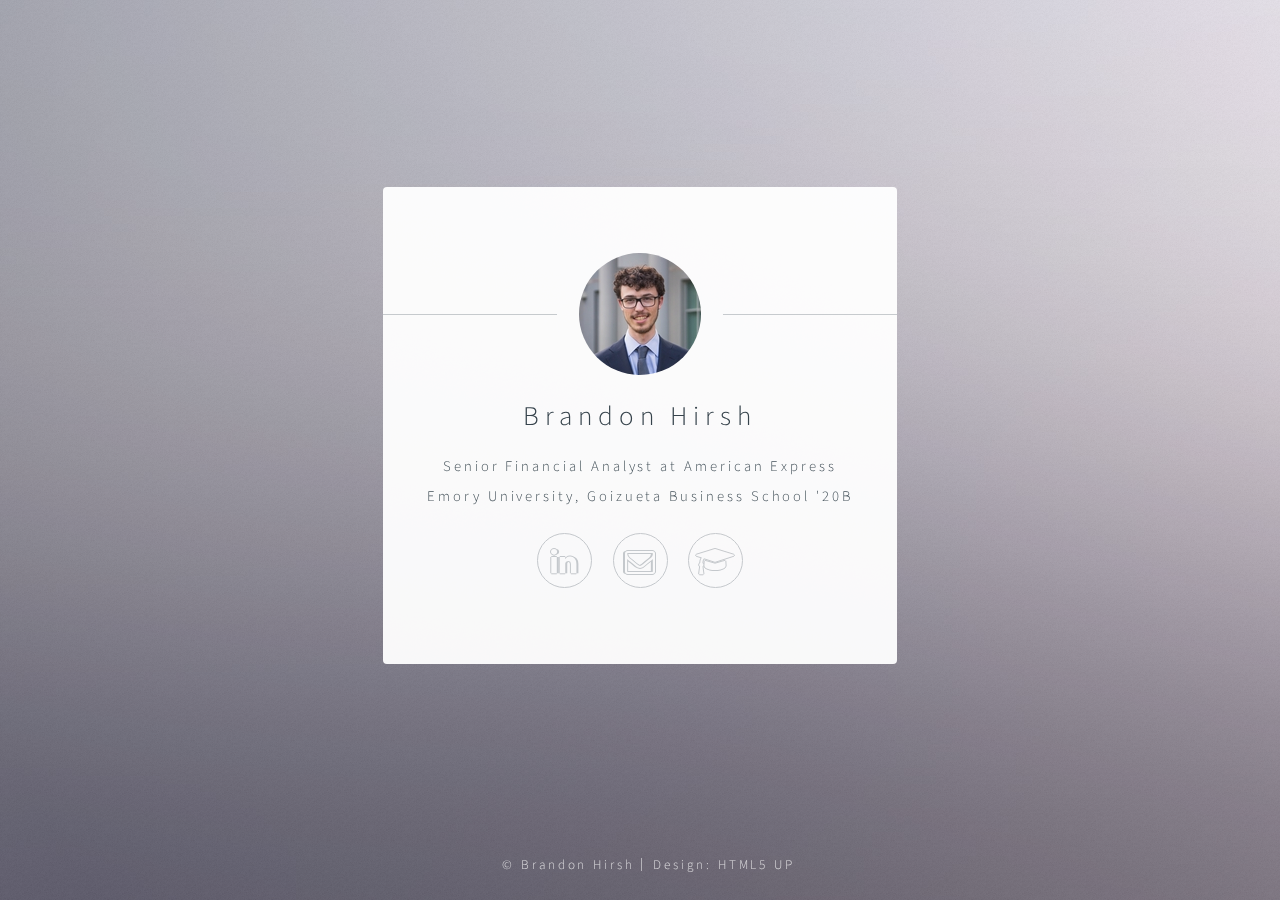
==== index.html @ d6bdaaf3 "Update index.html" ====
<!DOCTYPE HTML>
<!--
	Identity by HTML5 UP
	html5up.net | @ajlkn
	Free for personal and commercial use under the CCA 3.0 license (html5up.net/license)
-->
<html>
	<head>
		<title>BrandonHirsh.com</title>
		<meta charset="utf-8" />
		<meta name="viewport" content="width=device-width, initial-scale=1" />
		<link rel="stylesheet" href="assets/css/main.css" />
		<noscript><link rel="stylesheet" href="assets/css/noscript.css" /></noscript>
	</head>
	<body class="is-loading">

		<!-- Wrapper -->
			<div id="wrapper">

				<!-- Main -->
					<section id="main">
						<header>
							<span class="avatar"><img src="images/profilepic.jpg" alt="" /></span>
							<h1>Brandon Hirsh</h1>
							<p>Senior Financial Analyst at American Express
								<br>
							Emory University, Goizueta Business School '20B</p>
						</header>
						<footer>
							<ul class="icons">
								<li><a href="https://www.linkedin.com/in/BrandonHirsh" class="fa-linkedin">LinkedIn</a></li>
								<li><a href="contact.html" class="fa-envelope-o">Email Me</a></li>
								<li><a href="assets/pdf/BrandonHirsh_Resume.pdf" class="fa-graduation-cap">Resume</a></li>
							</ul>
						</footer>
					</section>

				<!-- Footer -->
					<footer id="footer">
						<ul class="copyright">
							<li>&copy; Brandon Hirsh</li><li>Design: <a href="http://html5up.net">HTML5 UP</a></li>
						</ul>
					</footer>

			</div>

		<!-- Scripts -->
			<script>
				if ('addEventListener' in window) {
					window.addEventListener('load', function() { document.body.className = document.body.className.replace(/\bis-loading\b/, ''); });
					document.body.className += (navigator.userAgent.match(/(MSIE|rv:11\.0)/) ? ' is-ie' : '');
				}
			</script>

	</body>
</html>
---- assets/css/main.css ----
@charset "UTF-8";
@import url(font-awesome.min.css);
@import url("http://fonts.googleapis.com/css?family=Source+Sans+Pro:300");

/*
	Identity by HTML5 UP
	html5up.net | @ajlkn
	Free for personal and commercial use under the CCA 3.0 license (html5up.net/license)
*/

/* Reset */

	html, body, div, span, applet, object, iframe, h1, h2, h3, h4, h5, h6, p, blockquote, pre, a, abbr, acronym, address, big, cite, code, del, dfn, em, img, ins, kbd, q, s, samp, small, strike, strong, sub, sup, tt, var, b, u, i, center, dl, dt, dd, ol, ul, li, fieldset, form, label, legend, table, caption, tbody, tfoot, thead, tr, th, td, article, aside, canvas, details, embed, figure, figcaption, footer, header, hgroup, menu, nav, output, ruby, section, summary, time, mark, audio, video {
		margin: 0;
		padding: 0;
		border: 0;
		font-size: 100%;
		font: inherit;
		vertical-align: baseline;
	}

	article, aside, details, figcaption, figure, footer, header, hgroup, menu, nav, section {
		display: block;
	}

	body {
		line-height: 1;
	}

	ol, ul {
		list-style: none;
	}

	blockquote, q {
		quotes: none;
	}

	blockquote:before, blockquote:after, q:before, q:after {
		content: '';
		content: none;
	}

	table {
		border-collapse: collapse;
		border-spacing: 0;
	}

	body {
		-webkit-text-size-adjust: none;
	}

/* Box Model */

	*, *:before, *:after {
		-moz-box-sizing: border-box;
		-webkit-box-sizing: border-box;
		box-sizing: border-box;
	}

/* Basic */

	@media screen and (max-width: 480px) {

		html, body {
			min-width: 320px;
		}

	}

	body.is-loading *, body.is-loading *:before, body.is-loading *:after {
		-moz-animation: none !important;
		-webkit-animation: none !important;
		-ms-animation: none !important;
		animation: none !important;
		-moz-transition: none !important;
		-webkit-transition: none !important;
		-ms-transition: none !important;
		transition: none !important;
	}

	html {
		height: 100%;
	}

	body {
		height: 100%;
		background-color: #ffffff;
        background-image: url("images/overlay.png"), -moz-linear-gradient(60deg, rgba(72, 77, 81, 0.5) 5%, rgba(236, 235, 234, 0.35)), url("../../images/bg.jpg");
		background-image: url("images/overlay.png"), -webkit-linear-gradient(60deg, rgba(72, 77, 81, 0.5) 5%, rgba(236, 235, 234, 0.35)), url("../../images/bg.jpg");
		background-image: url("images/overlay.png"), -ms-linear-gradient(60deg, rgba(72, 77, 81, 0.5) 5%, rgba(236, 235, 234, 0.35)), url("../../images/bg.jpg");
		background-image: url("images/overlay.png"), linear-gradient(60deg, rgba(72, 77, 81, 0.5) 5%, rgba(236, 235, 234, 0.35)), url("../../images/bg.jpg");
		background-repeat: repeat,			no-repeat,			no-repeat;
		background-size: 100px 100px, cover,				cover;
		background-position: top left,		center center,		bottom center;
		background-attachment: fixed,			fixed,				fixed;
	}

		body:after {
			content: '';
			display: block;
			position: fixed;
			top: 0;
			left: 0;
			width: 100%;
			height: inherit;
			opacity: 0;
			z-index: 1;
			background-color: #ffffff;
			background-image: url("images/overlay.png"), -moz-linear-gradient(60deg, rgba(255, 165, 150, 0.5) 5%, rgba(0, 228, 255, 0.35));
			background-image: url("images/overlay.png"), -webkit-linear-gradient(60deg, rgba(255, 165, 150, 0.5) 5%, rgba(0, 228, 255, 0.35));
			background-image: url("images/overlay.png"), -ms-linear-gradient(60deg, rgba(255, 165, 150, 0.5) 5%, rgba(0, 228, 255, 0.35));
			background-image: url("images/overlay.png"), linear-gradient(60deg, rgba(255, 165, 150, 0.5) 5%, rgba(0, 228, 255, 0.35));
			background-repeat: repeat,			no-repeat;
			background-size: 100px 100px, cover;
			background-position: top left,		center center;
			-moz-transition: opacity 1.75s ease-out;
			-webkit-transition: opacity 1.75s ease-out;
			-ms-transition: opacity 1.75s ease-out;
			transition: opacity 1.75s ease-out;
		}

		body.is-loading:after {
			opacity: 1;
		}

/* Type */

	body, input, select, textarea {
		color: #414f57;
		font-family: "Source Sans Pro", Helvetica, sans-serif;
		font-size: 14pt;
		font-weight: 300;
		line-height: 2;
		letter-spacing: 0.2em;
	}

		@media screen and (max-width: 1680px) {

			body, input, select, textarea {
				font-size: 11pt;
			}

		}

		@media screen and (max-width: 480px) {

			body, input, select, textarea {
				font-size: 10pt;
				line-height: 1.75;
			}

		}

	a {
		-moz-transition: color 0.2s ease, border-color 0.2s ease;
		-webkit-transition: color 0.2s ease, border-color 0.2s ease;
		-ms-transition: color 0.2s ease, border-color 0.2s ease;
		transition: color 0.2s ease, border-color 0.2s ease;
		color: inherit;
		text-decoration: none;
	}

		a:before {
			-moz-transition: color 0.2s ease, text-shadow 0.2s ease;
			-webkit-transition: color 0.2s ease, text-shadow 0.2s ease;
			-ms-transition: color 0.2s ease, text-shadow 0.2s ease;
			transition: color 0.2s ease, text-shadow 0.2s ease;
		}

		a:hover {
			color: #ff7496;
		}

	strong, b {
		color: #313f47;
	}

	em, i {
		font-style: italic;
	}

	p {
		margin: 0 0 1.5em 0;
	}

	h1, h2, h3, h4, h5, h6 {
		color: #313f47;
		line-height: 1.5;
		margin: 0 0 0.75em 0;
	}

		h1 a, h2 a, h3 a, h4 a, h5 a, h6 a {
			color: inherit;
			text-decoration: none;
		}

	h1 {
		font-size: 1.85em;
		letter-spacing: 0.22em;
		margin: 0 0 0.525em 0;
	}

	h2 {
		font-size: 1.25em;
	}

	h3 {
		font-size: 1em;
	}

	h4 {
		font-size: 1em;
	}

	h5 {
		font-size: 1em;
	}

	h6 {
		font-size: 1em;
	}

	@media screen and (max-width: 480px) {

		h1 {
			font-size: 1.65em;
		}

	}

	sub {
		font-size: 0.8em;
		position: relative;
		top: 0.5em;
	}

	sup {
		font-size: 0.8em;
		position: relative;
		top: -0.5em;
	}

	hr {
		border: 0;
		border-bottom: solid 1px #c8cccf;
		margin: 3em 0;
	}

/* Form */

	form {
		margin: 0 0 1.5em 0;
	}

		form > .field {
			margin: 0 0 1.5em 0;
		}

			form > .field > :last-child {
				margin-bottom: 0;
			}

	label {
		color: #313f47;
		display: block;
		font-size: 0.9em;
		margin: 0 0 0.75em 0;
	}

	input[type="text"],
	input[type="password"],
	input[type="email"],
	input[type="tel"],
	select,
	textarea {
		-moz-appearance: none;
		-webkit-appearance: none;
		-ms-appearance: none;
		appearance: none;
		border-radius: 4px;
		border: solid 1px #c8cccf;
		color: inherit;
		display: block;
		outline: 0;
		padding: 0 1em;
		text-decoration: none;
		width: 100%;
	}

		input[type="text"]:invalid,
		input[type="password"]:invalid,
		input[type="email"]:invalid,
		input[type="tel"]:invalid,
		select:invalid,
		textarea:invalid {
			box-shadow: none;
		}

		input[type="text"]:focus,
		input[type="password"]:focus,
		input[type="email"]:focus,
		input[type="tel"]:focus,
		select:focus,
		textarea:focus {
			border-color: #ff7496;
		}

	.select-wrapper {
		text-decoration: none;
		display: block;
		position: relative;
	}

		.select-wrapper:before {
			content: "";
			-moz-osx-font-smoothing: grayscale;
			-webkit-font-smoothing: antialiased;
			font-family: FontAwesome;
			font-style: normal;
			font-weight: normal;
			text-transform: none !important;
		}

		.select-wrapper:before {
			color: #c8cccf;
			display: block;
			height: 2.75em;
			line-height: 2.75em;
			pointer-events: none;
			position: absolute;
			right: 0;
			text-align: center;
			top: 0;
			width: 2.75em;
		}

		.select-wrapper select::-ms-expand {
			display: none;
		}

	input[type="text"],
	input[type="password"],
	input[type="email"],
	select {
		height: 2.75em;
	}

	textarea {
		padding: 0.75em 1em;
	}

	input[type="checkbox"],
	input[type="radio"] {
		-moz-appearance: none;
		-webkit-appearance: none;
		-ms-appearance: none;
		appearance: none;
		display: block;
		float: left;
		margin-right: -2em;
		opacity: 0;
		width: 1em;
		z-index: -1;
	}

		input[type="checkbox"] + label,
		input[type="radio"] + label {
			text-decoration: none;
			color: #414f57;
			cursor: pointer;
			display: inline-block;
			font-size: 1em;
			font-weight: 300;
			padding-left: 2.4em;
			padding-right: 0.75em;
			position: relative;
		}

			input[type="checkbox"] + label:before,
			input[type="radio"] + label:before {
				-moz-osx-font-smoothing: grayscale;
				-webkit-font-smoothing: antialiased;
				font-family: FontAwesome;
				font-style: normal;
				font-weight: normal;
				text-transform: none !important;
			}

			input[type="checkbox"] + label:before,
			input[type="radio"] + label:before {
				border-radius: 4px;
				border: solid 1px #c8cccf;
				content: '';
				display: inline-block;
				height: 1.65em;
				left: 0;
				line-height: 1.58125em;
				position: absolute;
				text-align: center;
				top: 0.15em;
				width: 1.65em;
			}

		input[type="checkbox"]:checked + label:before,
		input[type="radio"]:checked + label:before {
			color: #ff7496;
			content: '\f00c';
		}

		input[type="checkbox"]:focus + label:before,
		input[type="radio"]:focus + label:before {
			border-color: #ff7496;
		}

	input[type="checkbox"] + label:before {
		border-radius: 4px;
	}

	input[type="radio"] + label:before {
		border-radius: 100%;
	}

	::-webkit-input-placeholder {
		color: #616f77 !important;
		opacity: 1.0;
	}

	:-moz-placeholder {
		color: #616f77 !important;
		opacity: 1.0;
	}

	::-moz-placeholder {
		color: #616f77 !important;
		opacity: 1.0;
	}

	:-ms-input-placeholder {
		color: #616f77 !important;
		opacity: 1.0;
	}

	.formerize-placeholder {
		color: #616f77 !important;
		opacity: 1.0;
	}

/* Icon */

	.icon {
		text-decoration: none;
		position: relative;
		border-bottom: none;
	}

		.icon:before {
			-moz-osx-font-smoothing: grayscale;
			-webkit-font-smoothing: antialiased;
			font-family: FontAwesome;
			font-style: normal;
			font-weight: normal;
			text-transform: none !important;
		}

		.icon > .label {
			display: none;
		}

/* List */

	ol {
		list-style: decimal;
		margin: 0 0 1.5em 0;
		padding-left: 1.25em;
	}

		ol li {
			padding-left: 0.25em;
		}

	ul {
		list-style: disc;
		margin: 0 0 1.5em 0;
		padding-left: 1em;
	}

		ul li {
			padding-left: 0.5em;
		}

		ul.alt {
			list-style: none;
			padding-left: 0;
		}

			ul.alt li {
				border-top: solid 1px #c8cccf;
				padding: 0.5em 0;
			}

				ul.alt li:first-child {
					border-top: 0;
					padding-top: 0;
				}

		ul.icons {
			cursor: default;
			list-style: none;
			padding-left: 0;
			margin-top: -0.675em;
		}

			ul.icons li {
				display: inline-block;
				padding: 0.675em 0.5em;
			}

				ul.icons li a {
					text-decoration: none;
					position: relative;
					display: block;
					width: 3.75em;
					height: 3.75em;
					border-radius: 100%;
					border: solid 1px #c8cccf;
					line-height: 3.75em;
					overflow: hidden;
					text-align: center;
					text-indent: 3.75em;
					white-space: nowrap;
				}

					ul.icons li a:before {
						-moz-osx-font-smoothing: grayscale;
						-webkit-font-smoothing: antialiased;
						font-family: FontAwesome;
						font-style: normal;
						font-weight: normal;
						text-transform: none !important;
					}

					ul.icons li a:before {
						color: #ffffff;
						text-shadow: 1.25px 0px 0px #c8cccf, -1.25px 0px 0px #c8cccf, 0px 1.25px 0px #c8cccf, 0px -1.25px 0px #c8cccf;
					}

					ul.icons li a:hover:before {
						text-shadow: 1.25px 0px 0px #ff7496, -1.25px 0px 0px #ff7496, 0px 1.25px 0px #ff7496, 0px -1.25px 0px #ff7496;
					}

					ul.icons li a:before {
						position: absolute;
						top: 0;
						left: 0;
						width: inherit;
						height: inherit;
						font-size: 1.85rem;
						line-height: inherit;
						text-align: center;
						text-indent: 0;
					}

					ul.icons li a:hover {
						border-color: #ff7496;
					}

			@media screen and (max-width: 480px) {

				ul.icons li a:before {
					font-size: 1.5rem;
				}

			}

		ul.actions {
			cursor: default;
			list-style: none;
			padding-left: 0;
		}

			ul.actions li {
				display: inline-block;
				padding: 0 0.75em 0 0;
				vertical-align: middle;
			}

				ul.actions li:last-child {
					padding-right: 0;
				}

	dl {
		margin: 0 0 1.5em 0;
	}

		dl dt {
			display: block;
			margin: 0 0 0.75em 0;
		}

		dl dd {
			margin-left: 1.5em;
		}

/* Button */

	input[type="submit"],
	input[type="reset"],
	input[type="button"],
	button,
	.button {
		-moz-appearance: none;
		-webkit-appearance: none;
		-ms-appearance: none;
		appearance: none;
		-moz-transition: background-color 0.2s ease-in-out, border-color 0.2s ease-in-out, color 0.2s ease-in-out;
		-webkit-transition: background-color 0.2s ease-in-out, border-color 0.2s ease-in-out, color 0.2s ease-in-out;
		-ms-transition: background-color 0.2s ease-in-out, border-color 0.2s ease-in-out, color 0.2s ease-in-out;
		transition: background-color 0.2s ease-in-out, border-color 0.2s ease-in-out, color 0.2s ease-in-out;
		display: inline-block;
		height: 2.75em;
		line-height: 2.75em;
		padding: 0 1.5em;
		background-color: transparent;
		border-radius: 4px;
		border: solid 1px #c8cccf;
		color: #414f57 !important;
		cursor: pointer;
		text-align: center;
		text-decoration: none;
		white-space: nowrap;
	}

		input[type="submit"]:hover,
		input[type="reset"]:hover,
		input[type="button"]:hover,
		button:hover,
		.button:hover {
			border-color: #ff7496;
			color: #ff7496 !important;
		}

		input[type="submit"].icon,
		input[type="reset"].icon,
		input[type="button"].icon,
		button.icon,
		.button.icon {
			padding-left: 1.35em;
		}

			input[type="submit"].icon:before,
			input[type="reset"].icon:before,
			input[type="button"].icon:before,
			button.icon:before,
			.button.icon:before {
				margin-right: 0.5em;
			}

		input[type="submit"].fit,
		input[type="reset"].fit,
		input[type="button"].fit,
		button.fit,
		.button.fit {
			display: block;
			width: 100%;
			margin: 0 0 0.75em 0;
		}

		input[type="submit"].small,
		input[type="reset"].small,
		input[type="button"].small,
		button.small,
		.button.small {
			font-size: 0.8em;
		}

		input[type="submit"].big,
		input[type="reset"].big,
		input[type="button"].big,
		button.big,
		.button.big {
			font-size: 1.35em;
		}

		input[type="submit"].disabled, input[type="submit"]:disabled,
		input[type="reset"].disabled,
		input[type="reset"]:disabled,
		input[type="button"].disabled,
		input[type="button"]:disabled,
		button.disabled,
		button:disabled,
		.button.disabled,
		.button:disabled {
			-moz-pointer-events: none;
			-webkit-pointer-events: none;
			-ms-pointer-events: none;
			pointer-events: none;
			opacity: 0.5;
		}

/* Main */

	#main {
		position: relative;
		max-width: 100%;
		min-width: 27em;
		padding: 4.5em 3em 3em 3em ;
		background: #ffffff;
		border-radius: 4px;
		cursor: default;
		opacity: 0.95;
		text-align: center;
		-moz-transform-origin: 50% 50%;
		-webkit-transform-origin: 50% 50%;
		-ms-transform-origin: 50% 50%;
		transform-origin: 50% 50%;
		-moz-transform: rotateX(0deg);
		-webkit-transform: rotateX(0deg);
		-ms-transform: rotateX(0deg);
		transform: rotateX(0deg);
		-moz-transition: opacity 1s ease, -moz-transform 1s ease;
		-webkit-transition: opacity 1s ease, -webkit-transform 1s ease;
		-ms-transition: opacity 1s ease, -ms-transform 1s ease;
		transition: opacity 1s ease, transform 1s ease;
	}

		#main .avatar {
			position: relative;
			display: block;
			margin-bottom: 1.5em;
		}

			#main .avatar img {
				display: block;
				margin: 0 auto;
				border-radius: 100%;
				box-shadow: 0 0 0 1.5em #ffffff;
			}

			#main .avatar:before {
				content: '';
				display: block;
				position: absolute;
				top: 50%;
				left: -3em;
				width: calc(100% + 6em);
				height: 1px;
				z-index: -1;
				background: #c8cccf;
			}

		@media screen and (max-width: 480px) {

			#main {
				min-width: 0;
				width: 100%;
				padding: 4em 2em 2.5em 2em ;
			}

				#main .avatar:before {
					left: -2em;
					width: calc(100% + 4em);
				}

		}

		body.is-loading #main {
			opacity: 0;
			-moz-transform: rotateX(15deg);
			-webkit-transform: rotateX(15deg);
			-ms-transform: rotateX(15deg);
			transform: rotateX(15deg);
		}

/* Footer */

	#footer {
		-moz-align-self: -moz-flex-end;
		-webkit-align-self: -webkit-flex-end;
		-ms-align-self: -ms-flex-end;
		align-self: flex-end;
		width: 100%;
		padding: 1.5em 0 0 0;
		color: rgba(255, 255, 255, 0.75);
		cursor: default;
		text-align: center;
	}

		#footer .copyright {
			margin: 0;
			padding: 0;
			font-size: 0.9em;
			list-style: none;
		}

			#footer .copyright li {
				display: inline-block;
				margin: 0 0 0 0.45em;
				padding: 0 0 0 0.85em;
				border-left: solid 1px rgba(255, 255, 255, 0.5);
				line-height: 1;
			}

				#footer .copyright li:first-child {
					border-left: 0;
				}

/* Wrapper */

	#wrapper {
		display: -moz-flex;
		display: -webkit-flex;
		display: -ms-flex;
		display: flex;
		-moz-align-items: center;
		-webkit-align-items: center;
		-ms-align-items: center;
		align-items: center;
		-moz-justify-content: space-between;
		-webkit-justify-content: space-between;
		-ms-justify-content: space-between;
		justify-content: space-between;
		-moz-flex-direction: column;
		-webkit-flex-direction: column;
		-ms-flex-direction: column;
		flex-direction: column;
		-moz-perspective: 1000px;
		-webkit-perspective: 1000px;
		-ms-perspective: 1000px;
		perspective: 1000px;
		position: relative;
		min-height: 100%;
		padding: 1.5em;
		z-index: 2;
	}

		#wrapper > * {
			z-index: 1;
		}

		#wrapper:before {
			content: '';
			display: block;
		}

		@media screen and (max-width: 360px) {

			#wrapper {
				padding: 0.75em;
			}

		}

		body.is-ie #wrapper {
			height: 100%;
		}
---- assets/css/noscript.css ----
/*
	Identity by HTML5 UP
	html5up.net | @ajlkn
	Free for personal and commercial use under the CCA 3.0 license (html5up.net/license)
*/

/* Basic */

	body:after {
		display: none;
	}

/* Main */

	#main {
		-moz-transform: none !important;
		-webkit-transform: none !important;
		-ms-transform: none !important;
		transform: none !important;
		opacity: 1 !important;
	}
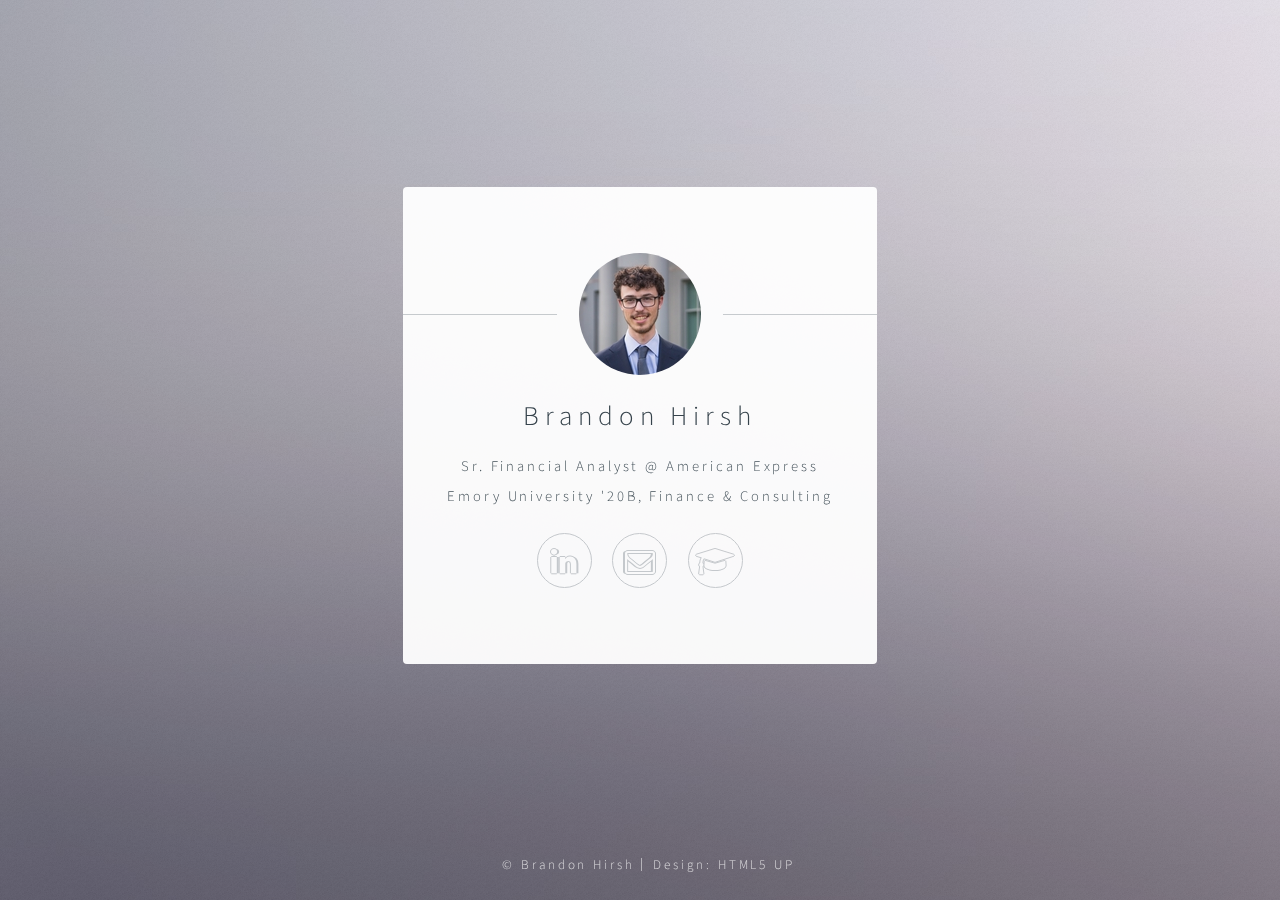
==== commit 67300131: "Update index.html" ====
--- a/index.html
+++ b/index.html
@@ -22,9 +22,9 @@
 						<header>
 							<span class="avatar"><img src="images/profilepic.jpg" alt="" /></span>
 							<h1>Brandon Hirsh</h1>
-							<p>Senior Financial Analyst at American Express
+							<p>Sr. Financial Analyst @ American Express
 								<br>
-							Emory University, Goizueta Business School '20B</p>
+							Emory University '20B, Finance & Consulting</p>
 						</header>
 						<footer>
 							<ul class="icons">
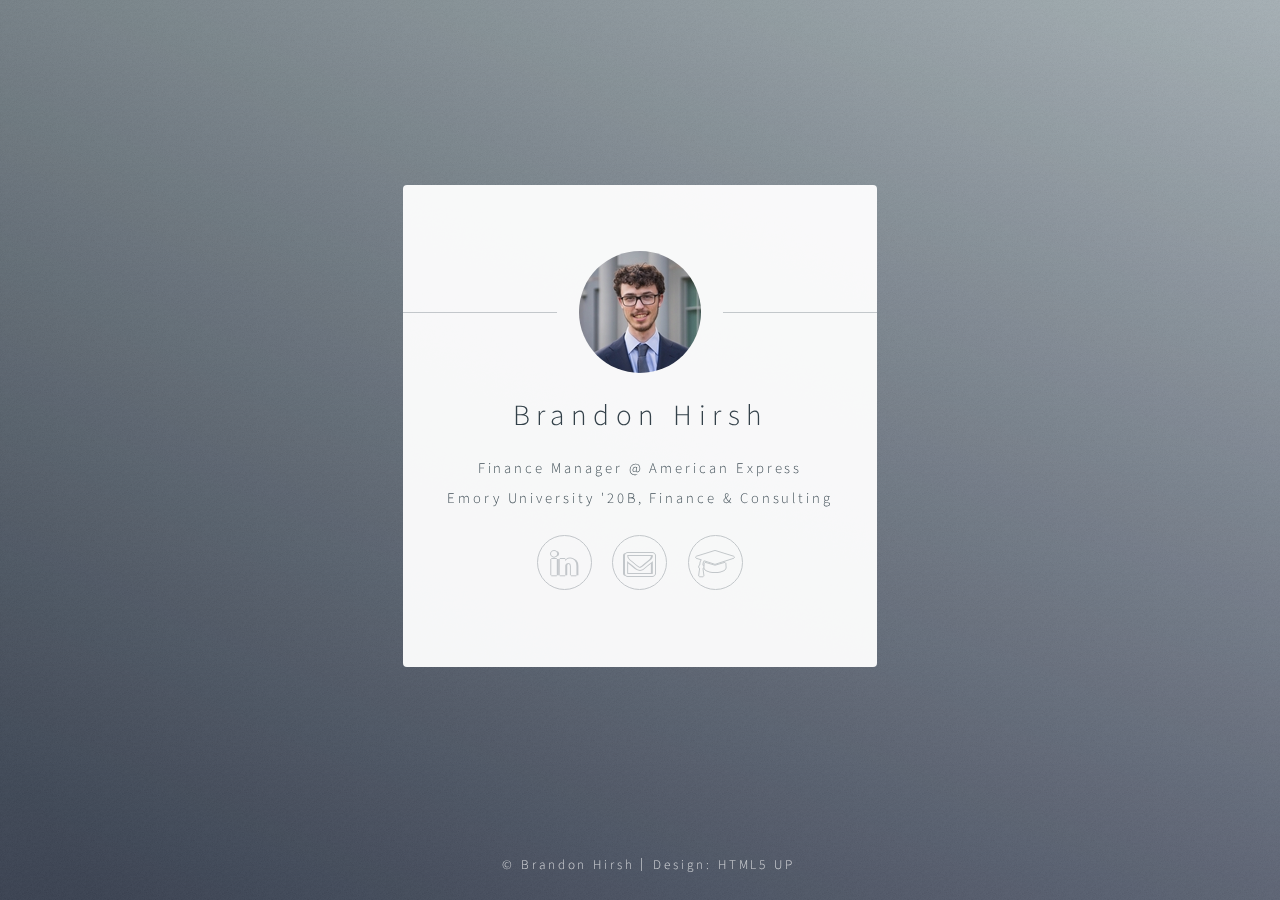
==== commit 9d3e970e: "Update index.html" ====
--- a/index.html
+++ b/index.html
@@ -22,7 +22,7 @@
 						<header>
 							<span class="avatar"><img src="images/profilepic.jpg" alt="" /></span>
 							<h1>Brandon Hirsh</h1>
-							<p>Sr. Financial Analyst @ American Express
+							<p>Finance Manager @ American Express
 								<br>
 							Emory University '20B, Finance & Consulting</p>
 						</header>
--- a/assets/css/main.css
+++ b/assets/css/main.css
@@ -195,7 +195,7 @@
 		}
 
 	h1 {
-		font-size: 1.85em;
+		font-size: 2em;
 		letter-spacing: 0.22em;
 		margin: 0 0 0.525em 0;
 	}
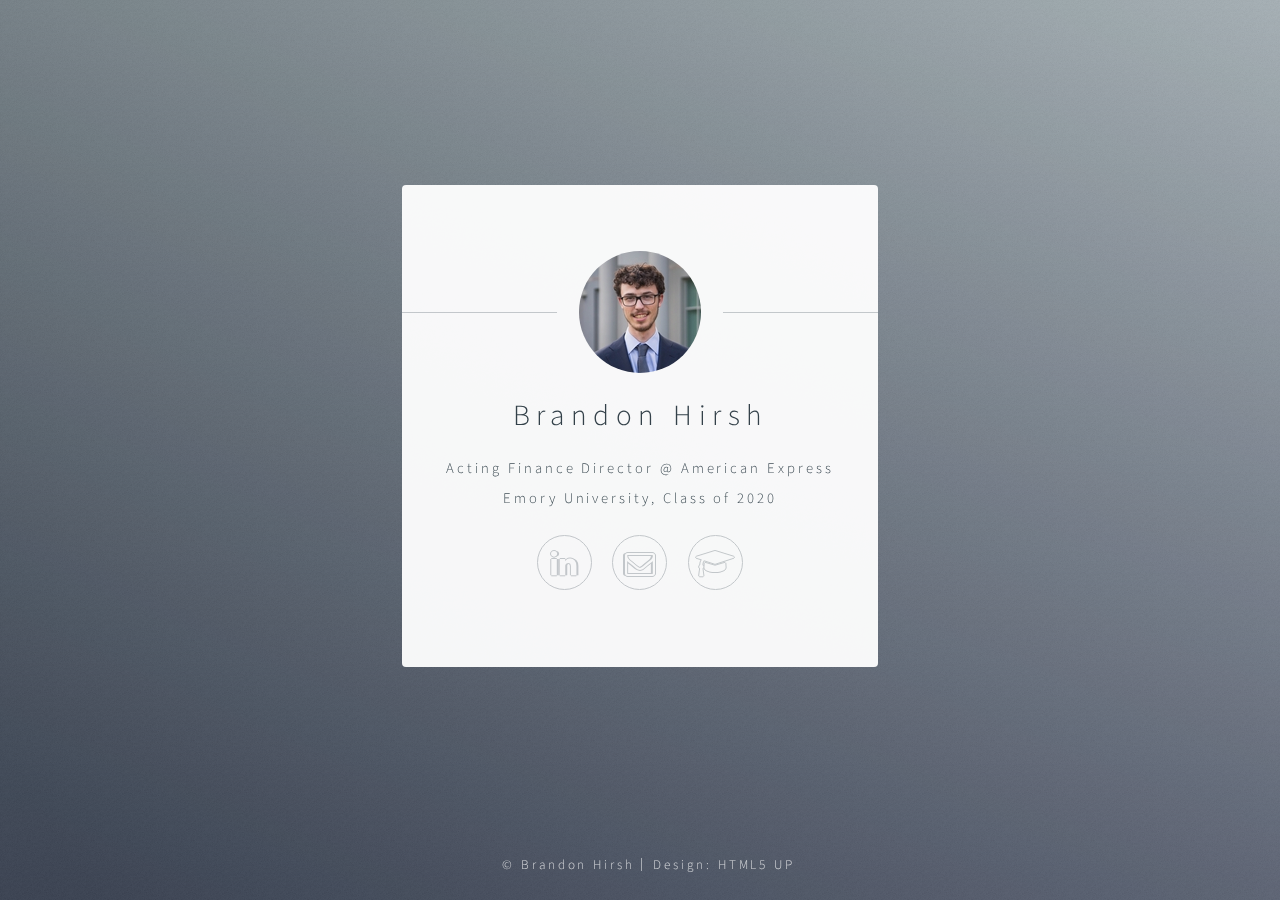
==== commit 5b371cad: "Update index.html" ====
--- a/index.html
+++ b/index.html
@@ -22,9 +22,9 @@
 						<header>
 							<span class="avatar"><img src="images/profilepic.jpg" alt="" /></span>
 							<h1>Brandon Hirsh</h1>
-							<p>Finance Manager @ American Express
+							<p>Acting Finance Director @ American Express
 								<br>
-							Emory University '20B, Finance & Consulting</p>
+							Emory University, Class of 2020</p>
 						</header>
 						<footer>
 							<ul class="icons">
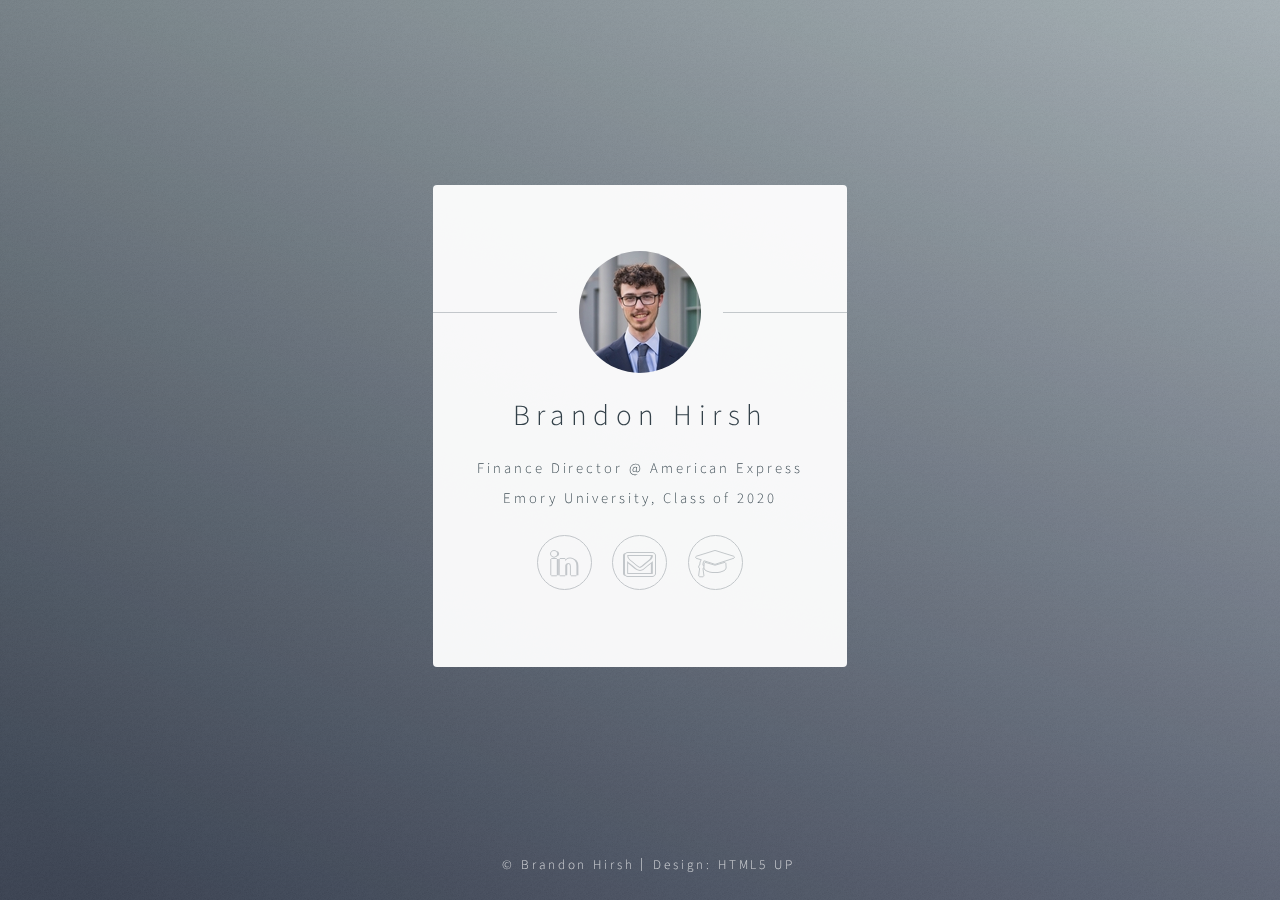
==== commit 0e42eb21: "Update index.html" ====
--- a/index.html
+++ b/index.html
@@ -22,7 +22,7 @@
 						<header>
 							<span class="avatar"><img src="images/profilepic.jpg" alt="" /></span>
 							<h1>Brandon Hirsh</h1>
-							<p>Acting Finance Director @ American Express
+							<p>Finance Director @ American Express
 								<br>
 							Emory University, Class of 2020</p>
 						</header>
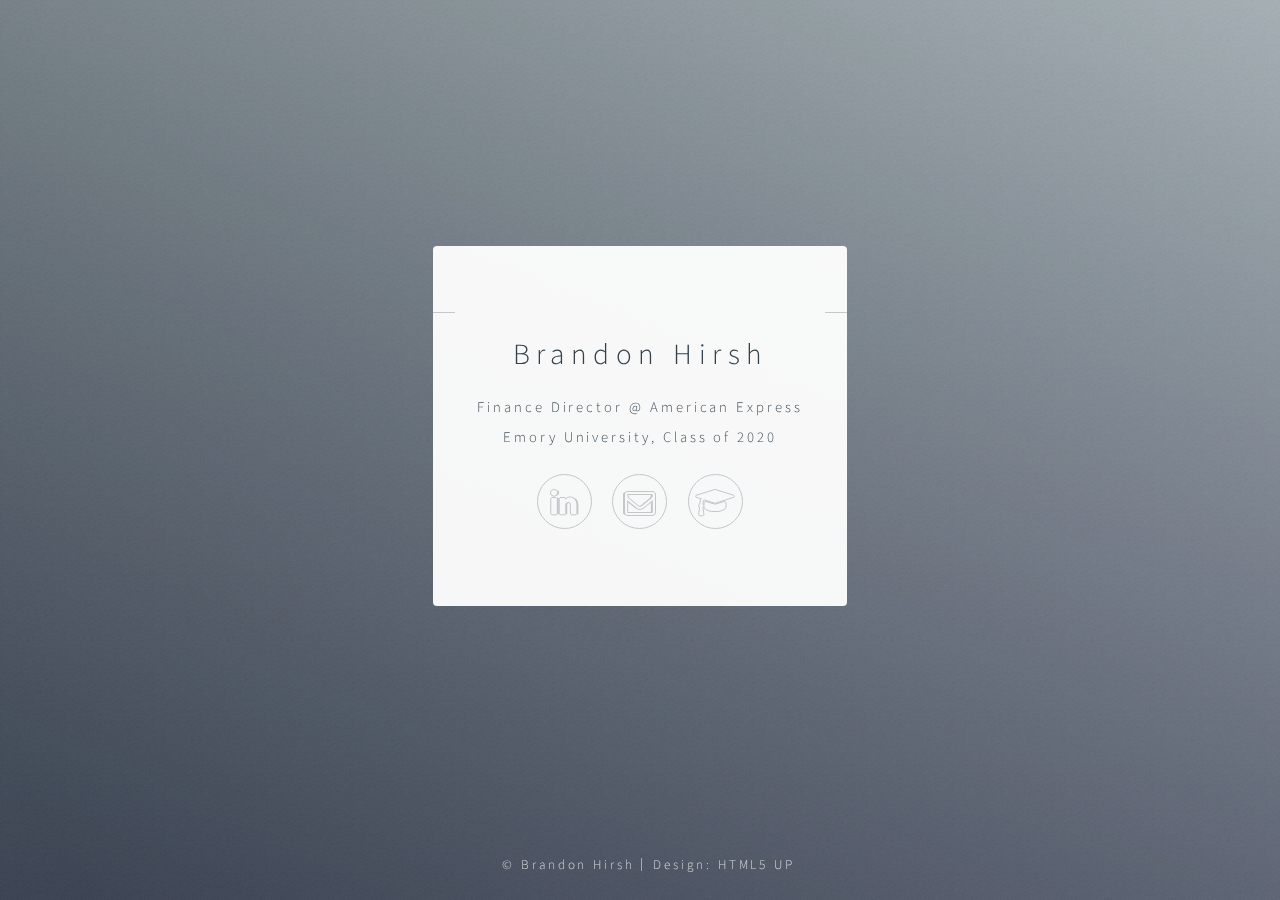
==== commit 3c2a8ff8: "Update profile pic and index.html" ====
--- a/index.html
+++ b/index.html
@@ -20,7 +20,7 @@
 				<!-- Main -->
 					<section id="main">
 						<header>
-							<span class="avatar"><img src="images/profilepic.jpg" alt="" /></span>
+							<span class="avatar"><img src="images/profilepic1.jpg" alt="" /></span>
 							<h1>Brandon Hirsh</h1>
 							<p>Finance Director @ American Express
 								<br>
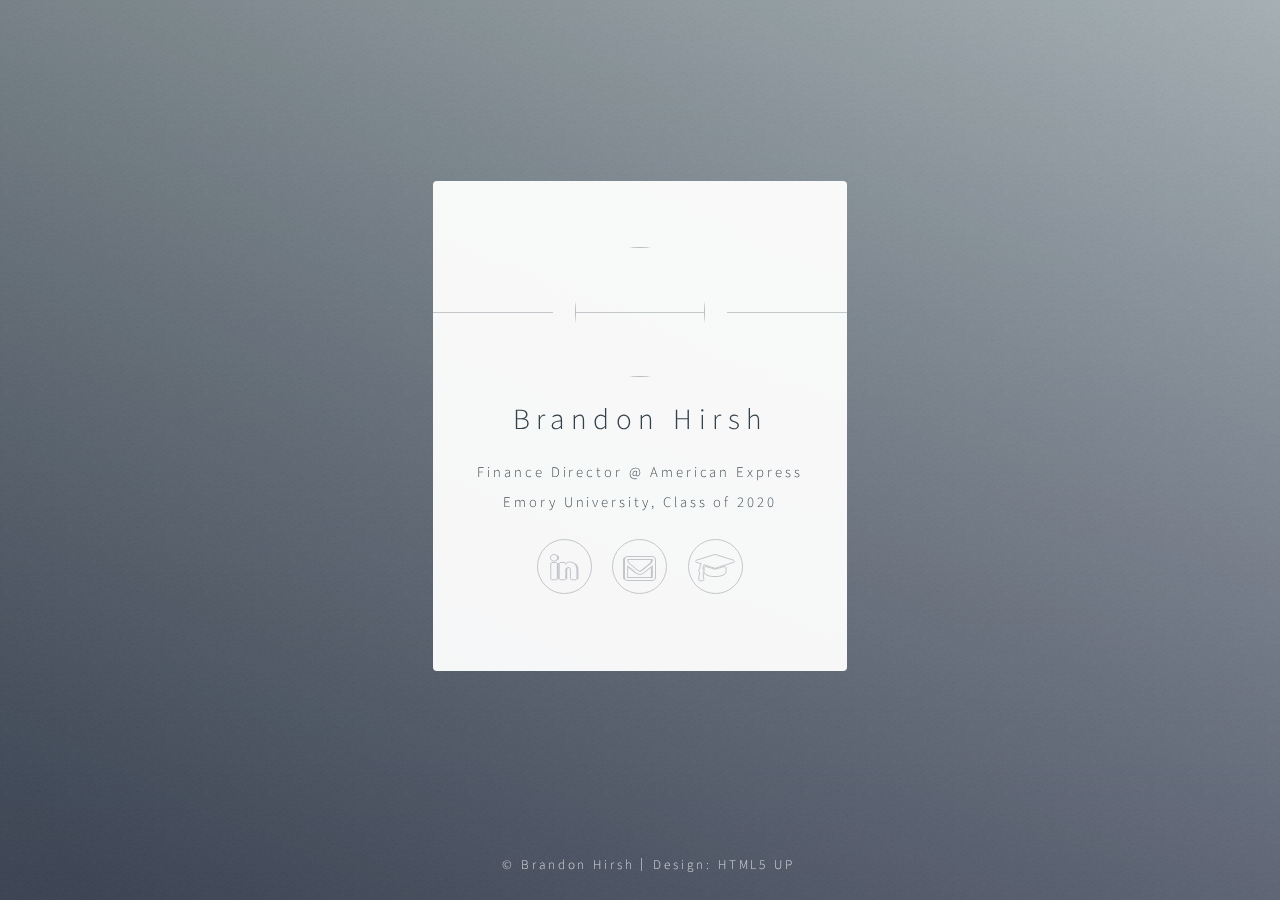
==== commit 1c9db63e: "Update profile pic size" ====
--- a/index.html
+++ b/index.html
@@ -20,7 +20,7 @@
 				<!-- Main -->
 					<section id="main">
 						<header>
-							<span class="avatar"><img src="images/profilepic1.jpg" alt="" /></span>
+							<span class="avatar"><img src="images/profilepic1.jpg" width="130" height="130" alt="" /></span>
 							<h1>Brandon Hirsh</h1>
 							<p>Finance Director @ American Express
 								<br>
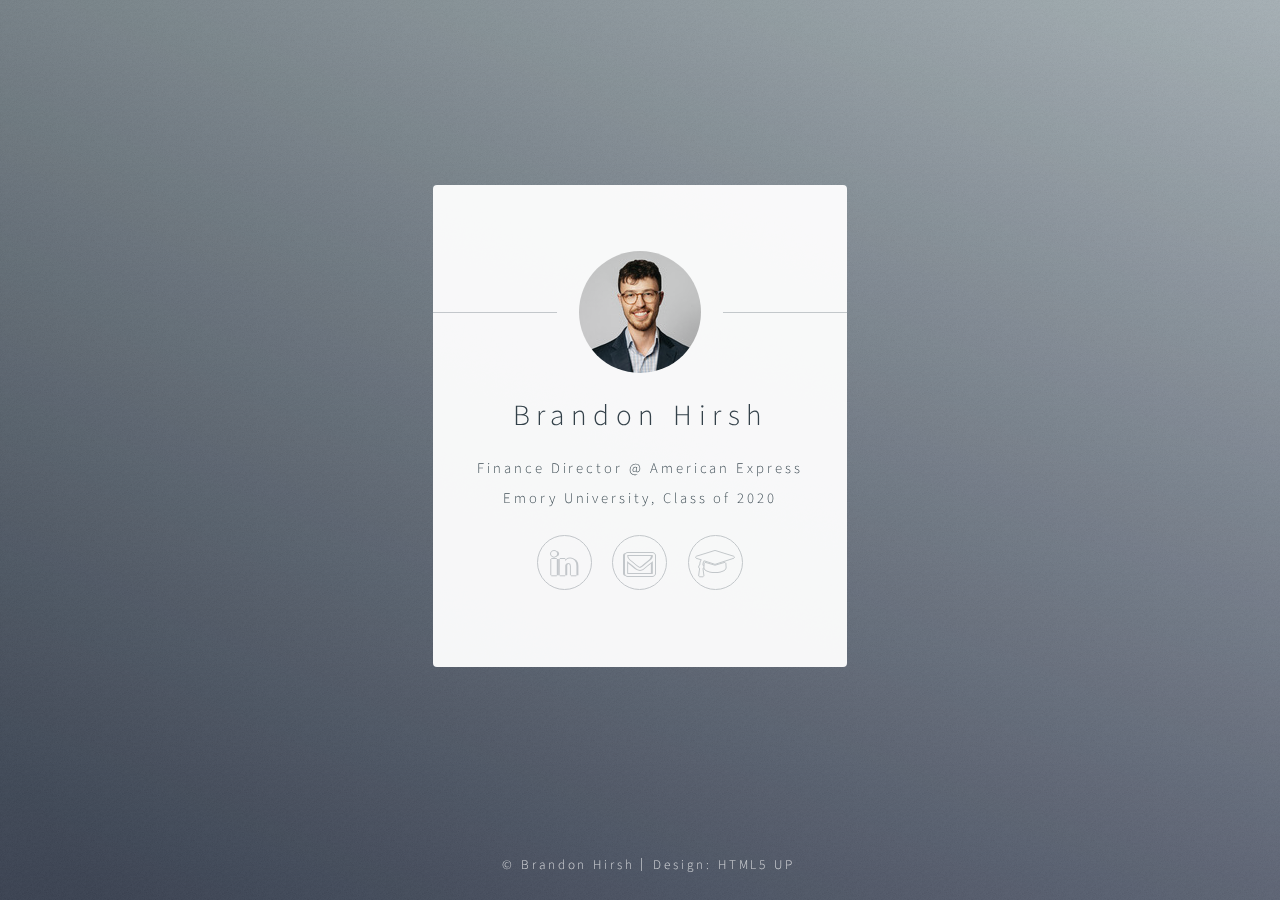
==== commit 65cead18: "Fixing profile pic size" ====
--- a/index.html
+++ b/index.html
@@ -20,7 +20,7 @@
 				<!-- Main -->
 					<section id="main">
 						<header>
-							<span class="avatar"><img src="images/profilepic1.jpg" width="130" height="130" alt="" /></span>
+							<span class="avatar"><img src="images/profilepic.jpg" alt="" /></span>
 							<h1>Brandon Hirsh</h1>
 							<p>Finance Director @ American Express
 								<br>
